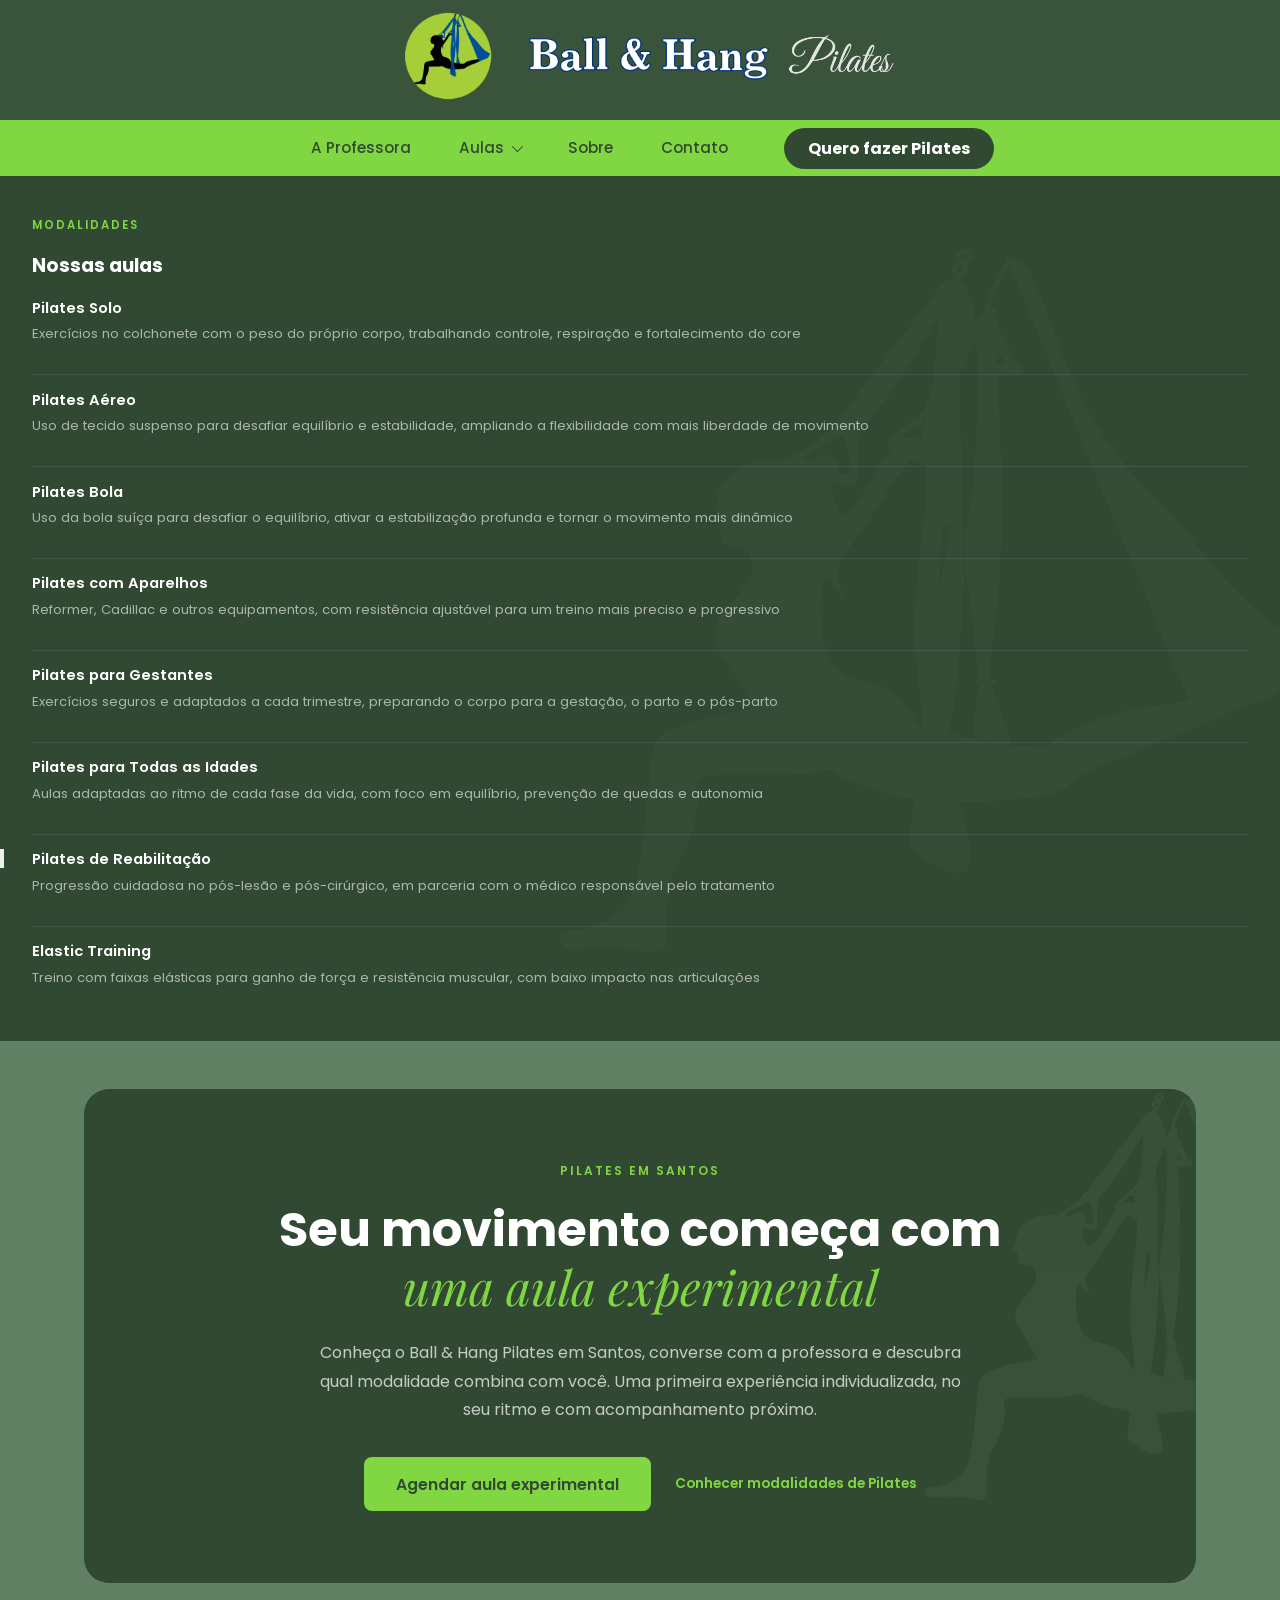
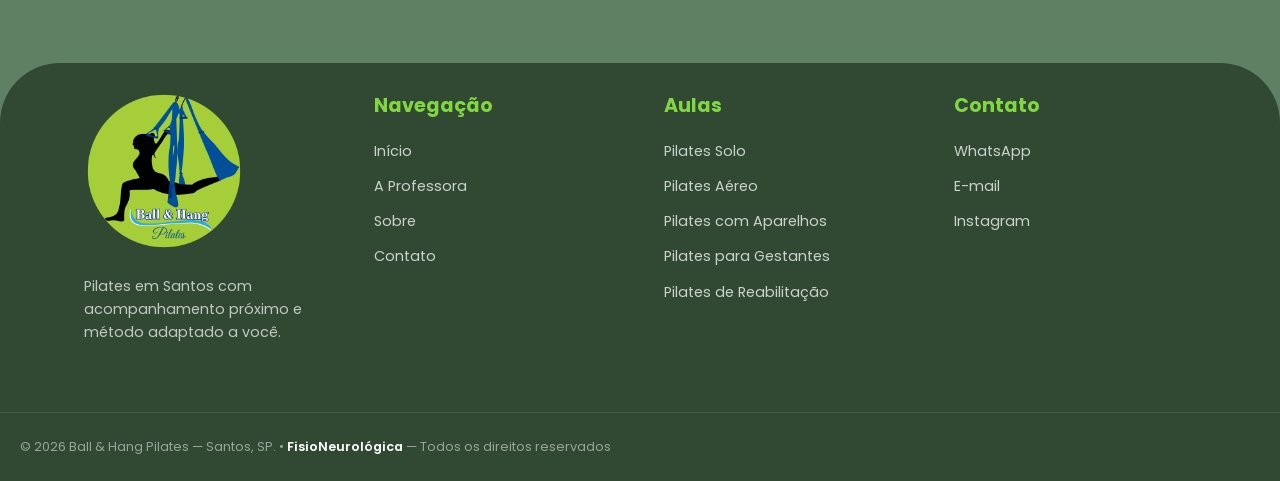
==== aulas/index.html @ 3ae9b819 "Add files via upload" ====
<!DOCTYPE html>
<html lang="pt-BR">

<head>
    <meta charset="UTF-8">
    <meta name="viewport" content="width=device-width, initial-scale=1.0">
    <title>Ball & Hang Pilates | Pilates em Santos</title>
    <meta name="description" content="Pilates em Santos na Ball & Hang Pilates. Aulas de Pilates solo, aparelhos, aéreo e outras modalidades, com acompanhamento próximo e turmas reduzidas.">
    <meta name="robots" content="index, follow">

    <link rel="canonical" href="https://ballandhangpilates.com.br/">


    <meta name="theme-color" content="#ebeaea">

    <link rel="apple-touch-icon" sizes="180x180" href="/assets/favicon_180x180.png">
    <link rel="icon" type="image/png" sizes="32x32" href="/assets/favicon_32x32.png">
    <link rel="icon" type="image/png" sizes="16x16" href="/assets/favicon_16x16.png">
    <link rel="manifest" href="/site.webmanifest">

    <meta property="og:type" content="website">
    <meta property="og:title" content="Ball & Hang Pilates — Movimento com segurança">
    <meta property="og:description" content="Aulas de pilates para se manter ativo com segurança, em qualquer fase da vida.">
    <meta property="og:url" content="https://ballandhangpilates.com.br">
    <meta property="og:image" content="https://ballandhangpilates.com.br/assets/ballandhang-thumb.png">
    <meta name="twitter:card" content="summary_large_image">

    <link rel="stylesheet" href="/style.css">

    <script type="application/ld+json">
    {
      "@context": "https://schema.org",
      "@type": "ExerciseGym",
      "name": "Ball & Hang Pilates",
      "description": "Estúdio de Pilates focado em movimento seguro, força, equilíbrio e mobilidade para todas as idades.",
      "url": "https://ballandhangpilates.com.br/",
      "priceRange": "$$$"
    }
    </script>

</head>

<body>

    <!-- Header -->
    <header class="header">
        <div class="nav-top">

            <a href="/" class="logo-center">
                <img src="/assets/logo-vector-01.png" alt="Ball & Hang Pilates" class="logo-img-scrolled" />
                <img src="/assets/logo-vector-02.png" alt="Ball & Hang Pilates" class="logo-img" />
            </a>
            <a href="/" class="logo-text-one">
                <img src="/assets/logo-text-1.png" alt="Ball & Hang Pilates" class="logo-text-img-1" />
            </a>
            <a href="/" class="logo-text-two">
                <img src="/assets/logo-text-2.png" alt="Ball & Hang Pilates" class="logo-text-img-2" />
            </a>
        </div>

        <nav class="nav-bottom" role="navigation" aria-label="Menu principal">
            <button class="mobile-menu-toggle" type="button" aria-expanded="false" aria-controls="mobile-menu">
                <span class="mobile-menu-icon" aria-hidden="true">
                    <span></span>
                    <span></span>
                    <span></span>
                </span>
                <span>Menu</span>
            </button>

            <ul class="menu" id="mobile-menu">
                <!-- <li class="nav-item"><a href="/">Início</a></li> -->

                <li class="nav-item"><a href="/dra-cristiane/">A Professora</a></li>

                <li class="nav-item has-dropdown">
                    <a class="dropdown-toggle" aria-expanded="false">
                        Aulas <span class="chevron"></span>
                    </a>

                    <div class="dropdown dropdown-menu">
                        <a href="/aulas/pilates-aereo/">Pilates Aéreo</a>
                        <a href="/aulas/pilates-bola/">Pilates Bola</a>
                        <a href="/aulas/pilates-aparelhos/">Pilates com Aparelhos</a>
                        <a href="/aulas/pilates-gestantes/">Pilates para Gestantes</a>
                        <a href="/aulas/pilates-idades/">Pilates para Todas as Idades</a>
                        <a href="/aulas/pilates-clinico/">Pilates Clínico</a>
                        <a href="/aulas/pilates-suspenso/">Pilates Suspenso</a>
                        <a href="/aulas/pilates-solo/">Pilates Solo</a>
                        <a href="/aulas/elastic-training/">Elastic Training</a>
                    </div>
                </li>


                <li class="nav-item"><a href="/sobre/">Sobre</a></li>

                <li class="nav-spacer"></li>



                <li class="nav-item"><a href="/contato/">Contato</a></li>



                <li>
                    <button class="btn-contato" onclick="window.open('https://wa.me/5513997879142?text=Ol%C3%A1%20Dra.%20Cristiane%2C%20vim%20do%20seu%20site%20e%20gostaria%20de%20marcar%20uma%20aula%20de%20Pilates.','_blank')">
                        Quero fazer Pilates
                    </button>
                </li>
            </ul>
        </nav>
    </header>
    <!-- Fim do header -->

    <main>

        <!-- ── Aulas ── -->
        <section class="especialidades-home" id="aulas">
            <div class="modalidades-card">
                <div class="modalidades-card-inner">
                    <span class="beneficios-card-eyebrow">Modalidades</span>
                    <h3>Nossas aulas</h3>

                    <a href="/aulas/pilates-solo/" class="aula-item">
                        <strong>Pilates Solo</strong>
                        <span>Exercícios no colchonete com o peso do próprio corpo, trabalhando controle, respiração e fortalecimento do core</span>
                    </a>

                    <a href="/aulas/pilates-aereo/" class="aula-item">
                        <strong>Pilates Aéreo</strong>
                        <span>Uso de tecido suspenso para desafiar equilíbrio e estabilidade, ampliando a flexibilidade com mais liberdade de movimento</span>
                    </a>

                    <a href="/aulas/pilates-bola/" class="aula-item">
                        <strong>Pilates Bola</strong>
                        <span>Uso da bola suíça para desafiar o equilíbrio, ativar a estabilização profunda e tornar o movimento mais dinâmico</span>
                    </a>

                    <a href="/aulas/pilates-aparelhos/" class="aula-item">
                        <strong>Pilates com Aparelhos</strong>
                        <span>Reformer, Cadillac e outros equipamentos, com resistência ajustável para um treino mais preciso e progressivo</span>
                    </a>

                    <a href="/aulas/pilates-gestantes/" class="aula-item">
                        <strong>Pilates para Gestantes</strong>
                        <span>Exercícios seguros e adaptados a cada trimestre, preparando o corpo para a gestação, o parto e o pós-parto</span>
                    </a>

                    <a href="/aulas/pilates-idades/" class="aula-item">
                        <strong>Pilates para Todas as Idades</strong>
                        <span>Aulas adaptadas ao ritmo de cada fase da vida, com foco em equilíbrio, prevenção de quedas e autonomia</span>
                    </a>

                    <a href="/aulas/pilates-clinico/" class="aula-item">
                        <strong>Pilates de Reabilitação</strong>
                        <span>Progressão cuidadosa no pós-lesão e pós-cirúrgico, em parceria com o médico responsável pelo tratamento</span>
                    </a>

                    <a href="/aulas/elastic-training/" class="aula-item">
                        <strong>Elastic Training</strong>
                        <span>Treino com faixas elásticas para ganho de força e resistência muscular, com baixo impacto nas articulações</span>
                    </a>

                </div>
            </div>
        </section>



        <!-- ── CTA final ── -->
        <section class="cta-final">
            <div class="cta-final-wrapper">
                <span class="cta-final-eyebrow">Pilates em Santos</span>

                <h2>
                    Seu movimento começa com
                    <em>uma aula experimental</em>
                </h2>

                <p>
                    Conheça o Ball &amp; Hang Pilates em Santos, converse com a professora
                    e descubra qual modalidade combina com você. Uma primeira experiência
                    individualizada, no seu ritmo e com acompanhamento próximo.
                </p>

                <div class="cta-final-btns">
                    <a href="https://wa.me/5513997879142?text=Ol%C3%A1%20Dra.%20Cristiane%2C%20vim%20do%20site%20e%20gostaria%20de%20agendar%20uma%20aula%20experimental%20de%20Pilates." class="hero-btn" rel="noopener noreferrer" target="_blank">
                        Agendar aula experimental
                    </a>

                    <a href="/aulas/" class="ver-todas-link">
                        Conhecer modalidades de Pilates
                    </a>
                </div>
            </div>
        </section>



    </main>

    <div class="floating-wrapper">

        <!-- Footer -->
        <footer class="footer">
            <div class="content-wrapper footer-wrapper">

                <div class="footer-col footer-brand">
                    <img src="/assets/logo-vector-01.png" alt="Ball & Hang Pilates" class="footer-logo" />
                    <p>Pilates em Santos com acompanhamento próximo e método adaptado a você.</p>
                </div>

                <div class="footer-col">
                    <h3>Navegação</h3>
                    <ul>
                        <li><a href="/">Início</a></li>
                        <li><a href="/professora/">A Professora</a></li>
                        <li><a href="/sobre/">Sobre</a></li>
                        <li><a href="/contato/">Contato</a></li>
                    </ul>
                </div>

                <div class="footer-col">
                    <h3>Aulas</h3>
                    <ul>
                        <li><a href="/aulas/pilates-solo/">Pilates Solo</a></li>
                        <li><a href="/aulas/pilates-aereo/">Pilates Aéreo</a></li>
                        <li><a href="/aulas/pilates-aparelhos/">Pilates com Aparelhos</a></li>
                        <li><a href="/aulas/pilates-gestantes/">Pilates para Gestantes</a></li>
                        <li><a href="/aulas/pilates-reabilitacao/">Pilates de Reabilitação</a></li>
                    </ul>
                </div>

                <div class="footer-col">
                    <h3>Contato</h3>
                    <ul>
                        <li><a href="https://wa.me/5513997879142">WhatsApp</a></li>
                        <li><a href="mailto:fisioestetica28@gmail.com">E-mail</a></li>
                        <li><a href="https://instagram.com/ballandhangpilates">Instagram</a></li>
                    </ul>
                </div>

            </div>

            <div class="footer-bottom">
                <p>&copy; 2026 Ball &amp; Hang Pilates — Santos, SP. • <a href="https://fisioneurologica.com.br" target="_blank" rel="noopener noreferrer"> FisioNeurológica</a> — Todos os direitos reservados</p>
            </div>
        </footer>

        <button id="floatingBtn" aria-label="Agendar no WhatsApp">
            <a href="https://wa.me/5500000000000" aria-label="Agende sua aula pelo WhatsApp" rel="noopener noreferrer">
                <img src="/assets/whatsapp-logo-2.svg" alt="" class="btn-float">
            </a>
        </button>

    </div>


    <script src="/script.js"></script>
</body>

</html>
---- style.css ----
@import url("https://fonts.googleapis.com/css2?family=Playfair+Display:ital,wght@0,400;0,700;1,400;1,700&family=Poppins:ital,wght@0,100;0,200;0,300;0,400;0,500;0,600;0,700;0,800;0,900;1,100;1,200;1,300;1,400;1,500;1,600;1,700;1,800;1,900&display=swap");

/* ══════════════════════════════
   VARIÁVEIS E RESET
══════════════════════════════ */

:root {
  --color-acropole: #608063;
  --color-black: #314933;
  --color-black-rgb: 49, 73, 51;
  --color-primary: #81d742;
  --color-green: #a0ce4e;
  --color-dark: #274214;
  --color-light: #fff;
  --color-light-rgb: 255, 255, 255;
  --color-details: #c4c7b2;
  --color-text: #565656;
  --color-light-green: #8fd5a6;
  --color-light-blue: #c3f8ff;

  --filter-bg2: brightness(0) saturate(100%) invert(96%) sepia(33%)
    saturate(389%) hue-rotate(296deg) brightness(104%) contrast(91%);
  --filter-destaques: brightness(0) saturate(100%) invert(24%) sepia(88%)
    saturate(1262%) hue-rotate(190deg) brightness(92%) contrast(87%);
  --filter-light-green: invert(84%) sepia(7%) saturate(1495%) hue-rotate(87deg)
    brightness(92%) contrast(92%);
  --filter-light-blue: invert(98%) sepia(78%) saturate(5435%) hue-rotate(171deg)
    brightness(104%) contrast(112%);
  --filter-white: invert(100%) sepia(100%) saturate(0%) hue-rotate(180deg)
    brightness(100%) contrast(100%);
}

* {
  margin: 0;
  padding: 0;
  box-sizing: border-box;
}

html {
  scroll-behavior: smooth;
}

section {
  scroll-margin-top: 80px;
}

body {
  font-family: "Poppins", sans-serif;
  line-height: 1.6;
  /* color: var(--color-text); */
  color: var(--color-light);
  overflow-x: hidden;
  background-color: var(--color-acropole);
}

img,
svg,
video {
  max-width: 100%;
  height: auto;
}

header {
  position: sticky;
  top: 0;
  z-index: 1000;



  transition: box-shadow 0.3s ease;
}

/* ══════════════════════════════
            HEADER
══════════════════════════════ */

/* =========================================================
   MOBILE NAVBAR
   ========================================================= */

/* Botão Menu escondido no desktop */
.mobile-menu-toggle {
  display: none;
}

/* -linha do logo- */
.nav-top {
  display: flex;
  justify-content: center;
  align-items: center;
  height: 120px;
  position: relative;
  z-index: 2;
  /* background: var(--color-black); */
  background: rgba(var(--color-black-rgb), 0.8);
  /* padding: 1.25rem 0; */
  transition: height 0.3s ease;
}

.logo-center {
  display: block;
}

.logo-img {
  /* z-index: 1100; */
  padding: 0 30px;
  height: 90px;
  width: auto;
  transition: height 0.3s ease;
}

.logo-text-img-1 {
  /* z-index: 1100; */
  height: 60px;
  width: auto;
  transition: height 0.3s ease;
}

.logo-text-img-2 {
  /* z-index: 1100; */
  padding: 0 10px;
  filter: var(--filter-white);
  height: 50px;
  width: auto;
  transition: height 0.3s ease;
}

.logo-img-scrolled {
  display: none;
  height: 90px;
  width: auto;
  transition: height 0.3s ease;
}

/* -linha do menu- */
.nav-bottom {
  background: var(--color-primary);
  position: relative;
  /* color: #000; */
  transition:
    background 0.3s ease,
    backdrop-filter 0.3s ease;
}

.chevron {
  display: inline-block;
  width: 8px;
  height: 8px;
  border-right: 1.5px solid currentColor;
  border-bottom: 1.5px solid currentColor;
  transform: rotate(45deg) translateY(-2px);
  transition: transform 0.3s ease;
  margin-left: 8px;
}

.has-dropdown.active .chevron {
  transform: rotate(-135deg) translateY(-2px);
}

/* -dropdown- */
.has-dropdown {
  position: relative;
}

.dropdown {
  position: absolute;
  top: 100%;
  left: 50%;
  transform: translateX(-50%) translateY(12px);
  background: var(--color-primary);
  border-radius: 0 0 8px 8px;
  min-width: 200px;
  box-shadow: 0 4px 8px rgba(0, 0, 0, 0.1);
  padding: 8px 0;
  opacity: 0;
  pointer-events: none;
  transition:
    opacity 0.3s ease,
    transform 0.3s ease;
  z-index: 200;
}

.has-dropdown.active .dropdown {
  opacity: 1;
  pointer-events: auto;
  transform: translateX(-50%) translateY(0);
}

.dropdown a {
  display: block;
  padding: 10px;
  color: var(--color-black);
  text-decoration: none;
  font-size: 0.9rem;
  transition: background 0.3s ease;
}

.dropdown a:hover {
  background: rgba(255, 255, 255, 0.15);
}

/* -nav-spacer animado- */
.nav-spacer {
  width: 0px;
  flex-shrink: 0;
  transition: width 0.3s ease;
}

.header.scrolled .nav-spacer {
  width: 140px;
}

/* -menu- */
.nav-bottom .menu {
  display: flex;
  justify-content: center;
  align-items: center;
  list-style: none;
  margin: 0;
  padding: 0;
}

.nav-bottom .menu > li > a,
.nav-bottom .dropdown-toggle {
  display: flex;
  align-items: center;
  padding: 1rem 1.5rem;
  color: var(--color-black);
  text-decoration: none;
  font-size: 0.95rem;
  font-weight: 500;
  background: none;
  border: none;
  cursor: pointer;
}

.header.scrolled .nav-bottom .menu > li > a,
.header.scrolled .nav-bottom .dropdown-toggle {
  /* display: flex;
  align-items: center;
  padding: 1rem 1.5rem; */
  color: var(--color-light);
  text-decoration: none;
  font-size: 0.95rem;
  font-weight: 500;
  background: none;
  border: none;
  cursor: pointer;
}

.nav-bottom .menu > li > a:hover,
.nav-bottom .dropdown-toggle:hover {
  font-weight: 700;
  /* text-decoration: underline; */
  /* opacity: 0.5; */
}

.nav-bottom .menu > li > a,
.nav-bottom .dropdown-toggle {
  position: relative; /* ancora o ::after */
}

.nav-bottom .menu > li > a::after,
.nav-bottom .dropdown-toggle::after {
  content: "";
  position: absolute;
  left: 1.5rem;
  right: 1.5rem;
  bottom: 6px;
  height: 2px;
  background: var(--color-light);
  transform: scaleX(0);
  transform-origin: left;
  transition: transform 0.3s ease;
}



.nav-bottom .menu > li > a:hover::after,
.nav-bottom .dropdown-toggle:hover::after {
  transform: scaleX(1);
}

/* -efeito de fusão no scroll- */
.header.scrolled {
  box-shadow: 0 4px 16px rgba(0, 0, 0, 0.08);
}

.header.scrolled .logo-img,
.header.scrolled .logo-text-img-1,
.header.scrolled .logo-text-img-2 {
  display: none;
  height: 90px;
  padding: 10px 0;
}

.header.scrolled .logo-img-scrolled {
  display: block;
  height: 110px;

  margin-top: 10px;
  
  
  box-shadow: 0 4px 16px rgba(0, 0, 0, 0.1);
  border-radius: 600px;
}

/* -o logo fica absoluto quando encolhido- */
.header.scrolled .nav-top {
  position: absolute;
  top: 0;
  left: 50%;
  transform: translateX(-50%);
  background: none;
  height: auto;
  pointer-events: auto;
}

.header.scrolled .nav-bottom {
  padding-top: 0;
  /* background: rgb(var(--color-black-rgb) / 0.3); */
  background: rgba(var(--color-black-rgb), 0.8);
  /* background: rgba(49, 73, 51, 0.3); */
  /* background: red !important; */
  backdrop-filter: blur(8px);
  -webkit-backdrop-filter: blur(8px); /*suporte safari*/
}

/* Botão de contato na nav */
.btn-contato {
  background-color: var(--color-black);
  color: #fff;
  padding: 0.5rem 1.5rem;
  border: none;
  border-radius: 24px;
  transition: all 0.3s ease;
  cursor: pointer;
  display: inline-flex;
  align-items: center;
  justify-content: center;
  min-width: 20px;
  font-family: "Poppins", sans-serif;
  font-size: 1rem;
  font-weight: bold;
  margin-left: 2rem;
}

.btn-contato:hover {
  transform: translateY(-2px);
  box-shadow: 0 5px 15px rgba(45, 90, 61, 0.3);
  opacity: 0.7;
}

.header.scrolled .btn-contato {
  background-color: var(--color-primary);
  color: var(--color-black);
}

.header.scrolled .btn-contato:hover {
  opacity: 1;
  box-shadow: 0 5px 15px rgba(206, 255, 223, 0.3);
}

/*-- PAGE --*/
.hero {
  position: relative;
}

.hero-bg {
  position: relative;
  background: rgba(var(--color-black-rgb), 0.6);
  border-radius: 0 0 25px 25px;
  overflow: hidden;
  padding-bottom: 2rem;
  max-width: 1600px; /* trava a largura em telas muito grandes */
  margin: 0 auto;

  /* max-width: 1200px; */
}

.hero::before {
  content: "";
  position: absolute;
  top: 55%;
  left: 0;
  transform: translate(-35%, -50%);
  width: 80%;
  height: 80%;
  background: url("/assets/logo-mulher-01.png") no-repeat center;
  background-size: contain;
  opacity: 0.05;
  filter: brightness(0) invert(1);
  z-index: 0;
  pointer-events: none;
}

.hero-content-wrapper {
  background: none;
  border: none;
}

.hero-img-wrap {
  flex: 1;
  align-self: stretch;
  border-radius: 16px;
  overflow: hidden;
}

.hero-img-wrap img {
  width: 100%;
  height: 100%;
  object-fit: cover;
  display: block;
}

.hero-text h1 {
  text-align: left;
  text-transform: none;
  font-size: clamp(2.2rem, 4.5vw, 3.2rem);
}

.hero-text p {
  text-align: left;
}

.hero-eyebrow {
  display: block;
  font-size: 0.8rem;
  font-weight: 600;
  letter-spacing: 2px;
  text-transform: uppercase;
  text-align: center;
  padding-top: 1rem;
}

.hero-btn {
  display: inline-flex;
  align-items: center;
  justify-content: center;
  align-self: center;

  background: var(--color-primary);
  color: var(--color-black);
  text-decoration: none;
  font-weight: 600;
  font-size: 0.98rem;

  padding: 0.9rem 2rem;
  border-radius: 8px;

  margin-top: 0.5rem;
  transition:
    opacity 0.2s ease,
    transform 0.2s ease;
}

.hero-btn:hover {
  opacity: 0.85;
  transform: translateY(-2px);
  box-shadow: 0 5px 15px rgba(45, 90, 61, 0.3);
  /* text-decoration: underline; */
  /* opacity: 0.75; */
}

.como-funciona {
  padding: 4rem 0;
}

.como-funciona h2 {
  text-align: left;
}

.como-funciona .content p {
  text-align: left;
}
/* ══════════════════════════════
   CONTENT WRAPPER
   Controla largura máxima e centralização
══════════════════════════════ */

.content-wrapper {
  display: flex;
  flex-direction: row;
  align-items: center;
  /* gap: 2.5rem; */
  width: 90vw;
  max-width: 1600px; /* trava a largura em telas muito grandes */
  margin: 0 auto;
  padding: 20px 20px;
  /* border: red 1px solid; */
  /* background: rgba(var(--color-black-rgb), 0.6); --color-black-rgb */
}

/* ══════════════════════════════
   CONTENT
   Cuida do alinhamento e ritmo do texto
══════════════════════════════ */
.content {
  flex: 1.2;
  display: flex;
  flex-direction: column;
  gap: 1.5rem; /* espaço consistente entre parágrafos, títulos, listas */
}

.como-funciona {
  border: var(--color-primary) solid 1px;
  border-radius: 25px;
  max-width: 800px;
  margin: 30px auto;
  padding: 2rem 2rem;
}

.content h1,
.content h2,
.content h3 {
  /* font-family: "Playfair Display", serif; */
  /* color: var(--color-green); */
  color: var(--color-primary);
  line-height: 1.25;
  font-weight: 700;
  text-transform: uppercase;
  text-align: center;
}

.content h1 {
  font-size: clamp(2rem, 4vw, 3rem);
}
.content h2 {
  font-size: clamp(1.5rem, 3vw, 2.2rem);
}
.content h3 {
  font-size: clamp(1.2rem, 2.2vw, 1.6rem);
}

.content p {
  font-size: 1rem;
  line-height: 1.85;
  color: var(--color-light);
  font-weight: 500;
  max-width: 68ch; /* trava a linha em algo legível, evita texto "esticado" */
  text-align: justify; /* justifica o texto para um visual mais limpo */
}

.content ul,
.content ol {
  padding-left: 3.5rem;
  display: flex;
  flex-direction: column;
  gap: 0.6rem;
}

.content li {
  font-size: 1rem;
  line-height: 1.7;
  color: var(--color-light);
  font-weight: 300;
}

.content strong {
  color: var(--color-dark);
  font-weight: 600;
}

/* ══════════════════════════════
   CARDS DE DIFERENCIAIS
══════════════════════════════ */

.diferenciais {
  gap: 2.5rem;
  width: 90vw;
  max-width: 1600px; /* trava a largura em telas muito grandes */
  margin: 0 auto;
  padding: 50px 20px; /* respiro extra em telas pequenas, quando 80vw fica justo */
  /* border: red 1px solid; */
}

.diferenciais-intro {
  text-align: center;
}

.diferenciais-intro em {
  /* color: rgba(var(--color-black-rgb)); */
  color: var(--color-black);
}

.diferenciais-grid {
  padding: 30px 0;
  display: grid;
  grid-template-columns: repeat(3, 1fr);
  grid-template-rows: repeat(2, 1fr);
  gap: 1.5rem;
}

.diferencial-card {
  overflow: hidden;
  position: relative;
  background: var(--color-black);
  border-radius: 20px;
  padding: 2rem 1.75rem;
  display: flex;
  flex-direction: column;
  gap: 0.75rem;
  min-height: 220px;
  justify-content: flex-end; /* empurra o texto pra base, deixando espaço pro ícone em cima */
  transition:
    transform 0.3s ease,
    box-shadow 0.3s ease;
  isolation: isolate;
}

.diferencial-card:hover {
  /* transform: translateY(-10px); */
  box-shadow: 0 15px 30px rgba(0, 0, 0, 0.4);
}

/* O ícone gigante, posicionado na lateral, atrás do texto */
.diferencial-icon-wrap {
  position: absolute;
  top: 50%;
  right: -20px;
  transform: translateY(-50%);
  width: 160px;
  height: 160px;
  opacity: 0.12; /* baixa opacidade pra não competir com o texto */
  z-index: 0;
  pointer-events: none;

  border-radius: 20px;
}

.diferencial-icon-wrap .diferencial-icon {
  width: 100%;
  height: 100%;
  color: var(--color-primary);
}

.diferencial-card h3,
.diferencial-card p {
  position: relative;
  z-index: 1; /* garante que o texto fique acima do ícone */
}

.diferencial-card h3 {
  font-size: 1.1rem;
  font-weight: 700;
  color: var(--color-primary);
}

.diferencial-card p {
  font-size: 0.9rem;
  line-height: 1.6;
  color: rgba(255, 255, 255, 0.75);
}

.beneficios {
  padding: 5rem 20px;
}

.beneficios-header {
  max-width: 640px;
  margin: 0 auto 5.5rem;
  text-align: center;
  display: flex;
  flex-direction: column;
  align-items: center;
  gap: 1.25rem;
}

.beneficios-header h2 {
  font-size: clamp(1.8rem, 3.5vw, 2.6rem);
  font-weight: 700;
  color: var(--color-primary);
  line-height: 1.2;
  text-transform: none;
}

.beneficios-header h2 em {
  font-style: italic;
  color: var(--color-light);
}

.beneficios-header a {
  font-style: italic;
  font-weight: 700;
  color: #fff;
  background: #314933;
  padding: 8px 16px;
  border-radius: 8px;
  text-decoration: none;
  transition: all 0.3s ease;
}

.beneficios-header a:hover {
  transform: translateY(-2px);
  /* background: #81d742; */
  color: #81d742;
  box-shadow: 0 8px 8px rgba(0, 0, 0, 0.3);
}

.beneficios-header p {
  font-size: 1rem;
  line-height: 1.85;
  color: rgba(255, 255, 255, 0.75);
  max-width: 560px;
  text-align: center;
}

.beneficios-cards {
  display: grid;
  grid-template-columns: 1fr 1fr;
  border-radius: 25px;
  /* gap: 1.75rem; */
  max-width: 1100px;
  margin: 0 auto;
}

.beneficios-card {
  background: var(--color-black);
  border-radius: 0 25px 25px 0;
  padding: 2.5rem 2rem;
  display: flex;
  flex-direction: column;
  gap: 1rem;
}

.beneficios-img-wrapper {
  border-radius: 25px 0 0 25px;
  overflow: hidden; /* essencial: corta a imagem nos cantos arredondados */
}

.beneficios-img {
  width: 100%;
  height: 100%;
  object-fit: cover;
  display: block;
}

.beneficios-card-eyebrow {
  font-size: 0.72rem;
  font-weight: 600;
  letter-spacing: 2px;
  text-transform: uppercase;
  color: var(--color-primary);
}

.beneficios-card h3 {
  font-size: 1.3rem;
  font-weight: 700;
  color: var(--color-light);
  margin-bottom: 0.5rem;
}

/* Lista de benefícios, dentro do card */
.beneficio-item {
  display: flex;
  align-items: flex-start;
  gap: 1rem;
  padding: 0.85rem 0;
  border-top: 1px solid rgba(255, 255, 255, 0.08);
}

.beneficio-item:first-of-type {
  border-top: none;
  padding-top: 0;
}

.beneficio-num {
  flex-shrink: 0;
  width: 30px;
  height: 30px;
  background: var(--color-primary);
  color: var(--color-black);
  border-radius: 50%;
  display: flex;
  align-items: center;
  justify-content: center;
  font-size: 0.85rem;
  font-weight: 700;
}

.beneficio-info {
  display: flex;
  flex-direction: column;
  gap: 0.2rem;
}

.beneficio-info strong {
  font-size: 0.92rem;
  font-weight: 600;
  color: var(--color-light);
}

.beneficio-info span {
  font-size: 0.82rem;
  line-height: 1.5;
  color: rgba(255, 255, 255, 0.6);
}

/* Modalidades */
.modalidades-card {
  position: relative;
  overflow: hidden;
  background: var(--color-black);
  padding: 2.5rem 2rem;
  display: flex;
  flex-direction: column;
  align-items: center;
  gap: 1rem;
}

.modalidades-card-inner {
  width: 100%;
  max-width: 1220px;
  display: flex;
  flex-direction: column;
  gap: 1rem;
}

.modalidades-card::before {
  content: "";
  position: absolute;
  top: 57%;
  right: -60px;
  transform: translateY(-50%);
  width: 900px;
  height: 900px;
  background: url("/assets/logo-mulher-01.png") no-repeat center;
  background-size: contain;
  opacity: 0.02;
  filter: brightness(0) invert(1);
  z-index: 0;
}

.modalidades-card > * {
  position: relative;
  z-index: 1;
}

/* Lista de aulas, dentro do outro card */
.aula-item {
  display: flex;
  flex-direction: column;
  gap: 0.2rem;
  padding: 0.85rem 0;
  border-top: 1px solid rgba(255, 255, 255, 0.08);
  text-decoration: none;
  transition: opacity 0.2s ease;
}

.aula-item:first-of-type {
  border-top: none;
  padding-top: 0;
}

.aula-item:hover {
  opacity: 0.7;
}

.aula-item strong {
  font-size: 0.92rem;
  font-weight: 600;
  color: var(--color-light);
}

.aula-item span {
  font-size: 0.82rem;
  color: rgba(255, 255, 255, 0.6);
}

.ver-todas-link {
  margin-top: 0.5rem;
  font-size: 0.85rem;
  font-weight: 600;
  color: var(--color-primary);
  text-decoration: none;
}

.ver-todas-link:hover {
  color: var(--color-black);
  border-radius: 4px;
  padding: 0 5px;
  background: #81d742;
  opacity: 0.75;
}

/* =========================================================
   ABORDAGEM HOME
   ========================================================= */

.abordagem-home {
  width: 90vw;
  max-width: 1220px;
  margin: 5rem auto;
  padding: 0 20px;
}

.abordagem-home-wrapper {
  width: 100%;
  display: flex;
  flex-direction: column;
  align-items: center;
  text-align: center;
}

/* Eyebrow */
.abordagem-home .section-eyebrow {
  display: block;
  margin-bottom: 1rem;
  font-size: 0.75rem;
  font-weight: 600;
  letter-spacing: 2px;
  line-height: 1.4;
  text-transform: uppercase;
  color: var(--color-primary);
}

/* Título */
.abordagem-home h2 {
  max-width: 850px;
  margin: 0;
  font-size: clamp(2rem, 4vw, 3.2rem);
  line-height: 1.18;
  font-weight: 700;
  color: var(--color-light);
}

.abordagem-home h2 em {
  font-family: "Playfair Display", serif;
  font-weight: 400;
  color: var(--color-primary);
}

/* Texto em duas colunas */
.abordagem-home-cols {
  width: 100%;
  max-width: 1050px;
  margin: 3rem auto 0;
  display: grid;
  grid-template-columns: repeat(2, minmax(0, 1fr));
  gap: 4rem;
  text-align: left;
}

.abordagem-home-col {
  position: relative;
  padding-left: 1.5rem;
}

.abordagem-home-col::before {
  content: "";
  position: absolute;
  top: 0.35rem;
  left: 0;
  width: 3px;
  height: calc(100% - 0.7rem);
  border-radius: 3px;
  background: var(--color-primary);
}

.abordagem-home-col p {
  margin: 0;
  font-size: 1rem;
  line-height: 1.85;
  font-weight: 400;
  color: rgba(255, 255, 255, 0.72);
}

/* Botão */
.abordagem-home .hero-btn {
  margin-top: 2.5rem;
}

/* ══════════════════════════════
   CTA FINAL
══════════════════════════════ */

.cta-final {
  width: 90vw;
  max-width: 1220px;
  margin: 3rem auto 5rem;
  padding: 0 20px;
}

.cta-final-wrapper {
  position: relative;
  overflow: hidden;

  width: 100%;
  padding: 4.5rem 2.5rem;

  display: flex;
  flex-direction: column;
  align-items: center;
  gap: 1.25rem;

  text-align: center;

  background: var(--color-black);
  border-radius: 25px;

  isolation: isolate;
}

/* Elemento decorativo seguindo a linguagem visual do restante do site */
.cta-final-wrapper::before {
  content: "";
  position: absolute;
  width: 520px;
  height: 520px;

  right: -180px;
  top: 50%;
  transform: translateY(-50%);

  background: url("/assets/logo-mulher-01.png") no-repeat center;
  background-size: contain;

  opacity: 0.035;
  filter: brightness(0) invert(1);

  pointer-events: none;
  z-index: -1;
}

.cta-final-eyebrow {
  font-size: 0.75rem;
  font-weight: 600;
  letter-spacing: 2px;
  text-transform: uppercase;
  color: var(--color-primary);
}

.cta-final h2 {
  max-width: 760px;

  font-size: clamp(1.9rem, 4vw, 3rem);
  line-height: 1.2;
  font-weight: 700;

  color: var(--color-light);
}

.cta-final h2 em {
  display: inline;
  font-family: "Playfair Display", serif;
  font-weight: 400;
  color: var(--color-primary);
}

.cta-final p {
  max-width: 650px;

  font-size: 1rem;
  line-height: 1.8;
  font-weight: 400;

  color: rgba(255, 255, 255, 0.72);
}

.cta-final-btns {
  display: flex;
  align-items: center;
  justify-content: center;
  gap: 1.5rem;

  margin-top: 0.75rem;
}

.cta-final-btns .hero-btn {
  margin-top: 0;
}

.cta-final-btns .ver-todas-link {
  margin-top: 0;
}

/* ══════════════════════════════
   FOOTER
══════════════════════════════ */

.footer {
  background: var(--color-black);
  color: var(--color-light);
  padding-top: 0.5rem;
  border-radius: 60px 60px 0 0;
}

.footer-wrapper {
  display: flex;
  flex-wrap: wrap;
  align-items: flex-start;
  gap: 3rem;
  border: none; /* sobrescreve o border: red que está no .content-wrapper base */
  background: none; /* sobrescreve o rgba do .content-wrapper base */
}

.footer-col {
  flex: 1;
  min-width: 180px;
}

.footer-wrapper .footer-logo {
  height: 160px;
  width: auto;
  max-width: none;
  object-fit: contain;
  box-shadow: none;
  margin-bottom: 1rem;
}

.footer-brand p {
  color: rgba(255, 255, 255, 0.7);
  font-size: 0.9rem;
  max-width: 360px;
}

.footer-col h3 {
  /* font-family: "Playfair Display", serif; */
  font-size: 1.2rem;
  color: var(--color-primary);
  margin-bottom: 1rem;
}

.footer-col ul {
  list-style: none;
  display: flex;
  flex-direction: column;
  gap: 0.6rem;
}

.footer-col a {
  color: rgba(255, 255, 255, 0.75);
  text-decoration: none;
  font-size: 0.9rem;
  transition: color 0.2s ease;
}

.footer-col a:hover {
  color: var(--color-primary);
}

.footer-bottom {
  text-align: start;
  padding: 1.5rem 20px;
  margin-top: 3rem;
  border-top: 1px solid rgba(255, 255, 255, 0.1);
  font-size: 0.8rem;
  color: rgba(255, 255, 255, 0.5);
}

.footer-bottom a {
  color: #fff;
  font-weight: 600;
  text-decoration: none;
}

.mobile-menu-toggle {
  display: none;
}

/* ══════════════════════════════
   RESPONSIVIDADE
══════════════════════════════ */

/* Responsivo */
@media (max-width: 900px) {
  .diferenciais-grid {
    grid-template-columns: repeat(2, 1fr);
    grid-template-rows: auto;
  }

  .como-funciona {
    margin: 10px 10px;
  }

  .hero-bg {
    padding-bottom: 10px;
  }

  .hero-content-wrapper {
    gap: 3.5rem;
  }

  .abordagem-home {
    margin: 4rem auto;
  }

  .abordagem-home-cols {
    gap: 2.5rem;
  }
}

/* Responsivo */
@media (max-width: 860px) {
  .beneficios-cards {
    grid-template-columns: 1fr;
  }

  .beneficios-card {
    border-radius: 0 0 25px 25px;
  }

  .beneficios-img-wrapper {
    border-radius: 25px 25px 0 0;
  }
}

/* Responsivo */

/* =========================================================
   TABLET / MOBILE
   ========================================================= */
   
@media (max-width: 768px) {

  body {
    /* padding-top: var (--header-height, 142px); */
    padding-top: 142px;
  }

  /*========================
          HEADER
  ===========================*/
  header,
  .header,
  .header.scrolled {
    position: fixed;
    /* top: var(--header-height, 142px); */
    top:0;
    left: 0;
    right: 0;
    z-index: 999;

    /* position: sticky;
    top: 0;
    left: 0 ;
    
    width: 100%;
    z-index: 1000; */
  }

  /* header.header {
    position: sticky;
    top: 0;
    z-index: 1000;
  } */

  /* -----------------------------------------------------
       ÁREA DO LOGO
       ----------------------------------------------------- */

  .nav-top,
  .header.scrolled .nav-top {
    position: relative;
    inset: auto;
    transform: none;

    width: 100%;
    height: 90px;

    display: flex;
    align-items: center;
    justify-content: center;

    backdrop-filter: blur(8px);
    background: rgba(var(--color-black-rgb), 0.8);

    z-index: 1;

    overflow: hidden;
  }

  /*
     * A composição original possui três imagens.
     * Impedimos que o flex tente "esmagar" as imagens.
     */

  /* .nav-top img {
        max-width: none;
        height: auto;
        flex-shrink: 0;
    } */

  .header.scrolled .logo-img-scrolled {
    margin-top: 0;
    padding: 15px 0;
    box-shadow: none;
  }
  

  .logo-center {
    display: flex;
    align-items: center;
    justify-content: center;
    flex-shrink: 0;
    width: auto;
    max-width: 100%;
  }

  /* logo normal*/
  .logo-img {
    display: block;
    width: auto;
    height: 68px;
    padding: 0 10px;
  }

  .logo-img-scrolled {
    width: auto;
    height: 68px;
    padding: 0;
  }
  /*
     * As duas partes de texto da logo ficam escondidas
     * no mobile para evitar compressão horizontal.
     *
     * O símbolo continua funcionando como identificação
     * visual da marca.
     */

  /* .logo-text-one,
    .logo-text-two {
        display: none;
    } */

  .nav-bottom {
    position: relative;

    top: auto;
    left: auto;
    right: auto;

    width: 100%;
    height: auto;

    padding: 0;

    background: var(--color-primary);

    backdrop-filter: none;
    -webkit-backdrop-filter: none;

    transition: background 0.3s ease;

    z-index: 20;
  }

  /* Quando a página foi rolada */
  .header.scrolled .nav-bottom {
    background: var(--color-black);
  }

  .header.scrolled .nav-bottom .menu{
    position: fixed;
    top: 100%;
    z-index: 30;
  }

  /* -----------------------------------------------------
       BOTÃO MENU
       ----------------------------------------------------- */

  .mobile-menu-toggle {
    position: relative;
    width: 100%;
    height: 52px;

    padding: 0;
    border: 0;
    outline: none;

    gap: 9px;

    display: flex;
    align-items: center;
    justify-content: center;

    background: transparent;

    color: var(--color-black);

    font-family: "Poppins", sans-serif;
    font-size: 0.82rem;
    font-weight: 600;
    letter-spacing: 1px;

    cursor: pointer;

    transition: color 0.3s ease;
  }

  /* Texto fica claro quando a navbar fica preta */
  .header.scrolled .mobile-menu-toggle {
    color: var(--color-light);
  }

  /* Ícone hamburger */

  .mobile-menu-icon {
    position: relative;

    width: 20px;
    height: 16px;

    display: flex;
    flex-direction: column;
    justify-content: space-between;

    flex-shrink: 0;
  }

  .mobile-menu-icon span {
    display: block;
    width: 100%;
    height: 2px;

    border-radius: 2px;

    background: currentColor;

    transition:
      transform 0.25s ease,
      opacity 0.25s ease;
  }

  /* Hamburger vira X quando aberto */

  .mobile-menu-toggle[aria-expanded="true"]
    .mobile-menu-icon
    span:nth-child(1) {
    transform: translateY(7px) rotate(45deg);
  }

  .mobile-menu-toggle[aria-expanded="true"]
    .mobile-menu-icon
    span:nth-child(2) {
    opacity: 0;
  }

  .mobile-menu-toggle[aria-expanded="true"]
    .mobile-menu-icon
    span:nth-child(3) {
    transform: translateY(-7px) rotate(-45deg);
  }

  /* -----------------------------------------------------
       MENU PRINCIPAL
       ----------------------------------------------------- */
  /* .nav-bottom{
    position: fixed;
    top: var(--header-height, 142px);
    left: 0;
    right: 0;
    z-index: 999;
  } */

  .nav-bottom .menu {
    /* position: fixed;
    top: var(--header-height, 142px);
    left: 0;
    right: 0;
    z-index: 999; */

    width: 100%;

    display: flex;
    flex-direction: column;
    align-items: stretch;

    max-height: 0;

    margin: 0;
    padding: 0;

    overflow: hidden;

    opacity: 0;
    visibility: hidden;

    background: var(--color-primary);

    transition:
      max-height 0.4s ease,
      opacity 0.25s ease,
      visibility 0.4s ease,
      background 0.3s ease;
  }

  /* Menu aberto após scroll */
  .header.scrolled .nav-bottom .menu {
    background: var(--color-black);
  }

  /* Menu aberto */
  .nav-bottom .menu.mobile-menu-open {
    max-height: calc(100vh - var(--header-height, 142px));
    overflow-y: auto;
    overscroll-behavior: contain;

    opacity: 1;
    visibility: visible;

    
  }

  /* .dropdown .dropdown-menu{
      color:#274214;
    } */

  /* -----------------------------------------------------
       ITENS
       ----------------------------------------------------- */

  .nav-bottom .menu > li {
    width: 100%;
    margin: 0;
    padding: 0;

    border-bottom: 1px solid rgba(255, 255, 255, 0.12);
  }

  .nav-bottom .menu > li > a {
    width: 100%;
    min-height: 54px;

    display: flex;
    align-items: center;

    padding: 0 24px;

    color: var(--color-black);

    font-family: "Poppins", sans-serif;
    font-size: 0.9rem;
    font-weight: 500;

    text-decoration: none;

    background: transparent;

    transition:
      background 0.25s ease,
      color 0.25s ease;
  }

  /* .nav-bottom .menu > .nav-spacer {
        display: none;
    } */

  /* Links principais */

  .header.scrolled .nav-bottom .menu > li > a {
    color: var(--color-light);
  }

  .nav-bottom .menu > .nav-item > a:hover,
  .nav-bottom .menu > .nav-item > a:focus {
    background: rgba(255, 255, 255, 0.08);
  }

  /*
     * Remove a linha animada do desktop.
     */

  .nav-bottom .menu > li > a::after,
  .nav-bottom .dropdown-toggle::after {
    display: none;
  }

  /* -----------------------------------------------------
       AULAS
       ----------------------------------------------------- */

  .nav-bottom .has-dropdown {
    width: 100%;

    display: flex;
    flex-direction: column;

    position: relative;
  }

  /* Botão Aulas */

  .nav-bottom .dropdown-toggle {
    width: 100%;
    min-height: 54px;

    display: flex;
    align-items: center;
    justify-content: space-between;

    padding: 0 24px;

    color: var(--color-black) !important;

    font-family: "Poppins", sans-serif;
    font-size: 0.9rem;
    font-weight: 500;

    text-align: left;

    background: transparent;

    border: 0;
    outline: none;

    cursor: pointer;

    text-decoration: none;

    transition:
      background 0.25s ease,
      color 0.25s ease;
  }

  .header.scrolled .nav-bottom .dropdown-toggle {
    color: var(--color-light) !important;
  }

  /* .nav-bottom .dropdown-toggle:hover,
  .nav-bottom .dropdown-toggle:focus {
    background: rgba(255, 255, 255, 0.08);
  } */

  /* Chevron */

  .nav-bottom .dropdown-toggle .chevron {
    display: inline-block;

    width: 8px;
    height: 8px;

    margin-left: auto;

    border-right: 2px solid currentColor;
    border-bottom: 2px solid currentColor;

    transform: rotate(45deg) translateY(-2px);

    transition: transform 0.25s ease;
  }

  .nav-bottom .has-dropdown.active .dropdown-toggle .chevron {
    transform: rotate(225deg) translate(-1px, -1px);
  }

  /* -----------------------------------------------------
       SUBMENU DE AULAS
       ----------------------------------------------------- */

  .nav-bottom .dropdown {
    position: static;

    width: 100%;

    display: flex;
    flex-direction: column;

    max-height: 0;
    padding: 0;

    overflow: hidden;

    opacity: 0;
    visibility: hidden;
    pointer-events: none;

    transform: none;
    border-radius: 0;
    background: rgba(0, 0, 0, 0.08);
    box-shadow: none;

    transition:
      max-height 0.35s ease,
      opacity 0.25s ease,
      visibility 0.35s ease;
  }

  /* Aulas aberta */

  .nav-bottom .has-dropdown.active .dropdown {
    max-height: 600px;

    padding: 4px 0 8px;

    opacity: 1;
    visibility: visible;
    pointer-events: auto;

    transform: none;
  }

  /* Links das modalidades */

  .nav-bottom .dropdown a {
    width: 100%;
    min-height: 44px;

    display: flex;
    align-items: center;

    padding: 0 24px 0 44px;

    color: rgba(255, 255, 255, 0.82);

    font-family: "Poppins", sans-serif;
    font-size: 0.82rem;
    font-weight: 500;

    text-decoration: none;

    transition:
      background 0.2s ease,
      color 0.2s ease;
  }

  .nav-bottom .dropdown a:hover,
  .nav-bottom .dropdown a:focus {
    font-weight: 800;
    color: var(--color-light);
    background: rgba(255, 255, 255, 0.08);
  }

  /* -----------------------------------------------------
       BOTÃO WHATSAPP
       ----------------------------------------------------- */

  .nav-bottom .btn-contato {
    width: calc(100% - 48px);

    margin: 20px 24px 24px;
    padding: 13px 20px;

    display: flex;
    align-items: center;
    justify-content: center;

    border: 0;
    border-radius: 8px;

    background: var(--color-black);
    color: var(--color-light);

    font-family: "Poppins", sans-serif;
    font-size: 0.85rem;
    font-weight: 600;

    cursor: pointer;

    transition:
      transform 0.2s ease,
      filter 0.2s ease;
  }

  .header.scrolled .nav-bottom .btn-contato {
    background: var(--color-primary);
    color: var(--color-black);
  }

  .nav-bottom .btn-contato:hover {
    transform: translateY(-1px);
    filter: brightness(1.05);
  }

  .content-wrapper {
    width: 90vw;
    padding: 0 16px;
    flex-direction: column;
  }

  .content {
    gap: 1.25rem;
  }

  .footer-wrapper {
    flex-direction: column;
    gap: 2rem;
  }

  .abordagem-home {
    width: 100%;
    padding: 0 24px;
    margin: 3.5rem auto;
  }

  .abordagem-home h2 {
    font-size: clamp(1.9rem, 6vw, 2.5rem);
  }

  .abordagem-home-cols {
    grid-template-columns: 1fr;
    gap: 2rem;
    margin-top: 2.5rem;
  }

  .abordagem-home-col {
    padding-left: 1.25rem;
  }

  .abordagem-home .hero-btn {
    margin-top: 2rem;
  }
}

/* Responsivo */
/* =========================================================
   CELULARES PEQUENOS
   ========================================================= */
@media (max-width: 600px) {
  .mobile-menu-toggle {
    height: 50px;
    padding: 0 20px;

    font-size: 0.8rem;
  }

  .nav-bottom .menu > .nav-item > a,
  .nav-bottom .dropdown-toggle {
    min-height: 52px;
    padding-left: 20px;
    padding-right: 20px;
  }

  .nav-bottom .dropdown a {
    min-height: 42px;
    padding-left: 40px;
    padding-right: 20px;
    font-size: 0.8rem;
  }

  .nav-bottom .btn-contato {
    width: calc(100% - 40px);
    margin-left: 20px;
    margin-right: 20px;
  }

  .diferenciais-grid {
    grid-template-columns: 1fr;
  }

  .cta-final {
    width: 100%;
    padding: 0 16px;
    margin: 2rem auto 3rem;
  }

  .cta-final-wrapper {
    padding: 3.5rem 1.5rem;
    border-radius: 20px;
  }

  .cta-final h2 {
    font-size: 1.9rem;
  }

  .cta-final p {
    font-size: 0.92rem;
  }

  .cta-final-btns {
    width: 100%;
    flex-direction: column;
    gap: 1rem;
  }

  .cta-final-btns .hero-btn {
    width: 100%;
  }

  .cta-final-btns .ver-todas-link {
    padding: 0.5rem;
  }

  .abordagem-home {
    padding: 0 16px;
    margin: 3rem auto;
  }

  .abordagem-home .section-eyebrow {
    font-size: 0.7rem;
    letter-spacing: 1.7px;
  }

  .abordagem-home h2 {
    font-size: 1.9rem;
    line-height: 1.2;
  }

  .abordagem-home-cols {
    margin-top: 2rem;
    gap: 1.75rem;
  }

  .abordagem-home-col {
    padding-left: 1rem;
  }

  .abordagem-home-col p {
    font-size: 0.92rem;
    line-height: 1.75;
  }

  .abordagem-home .hero-btn {
    width: 100%;
    margin-top: 1.75rem;
  }
}
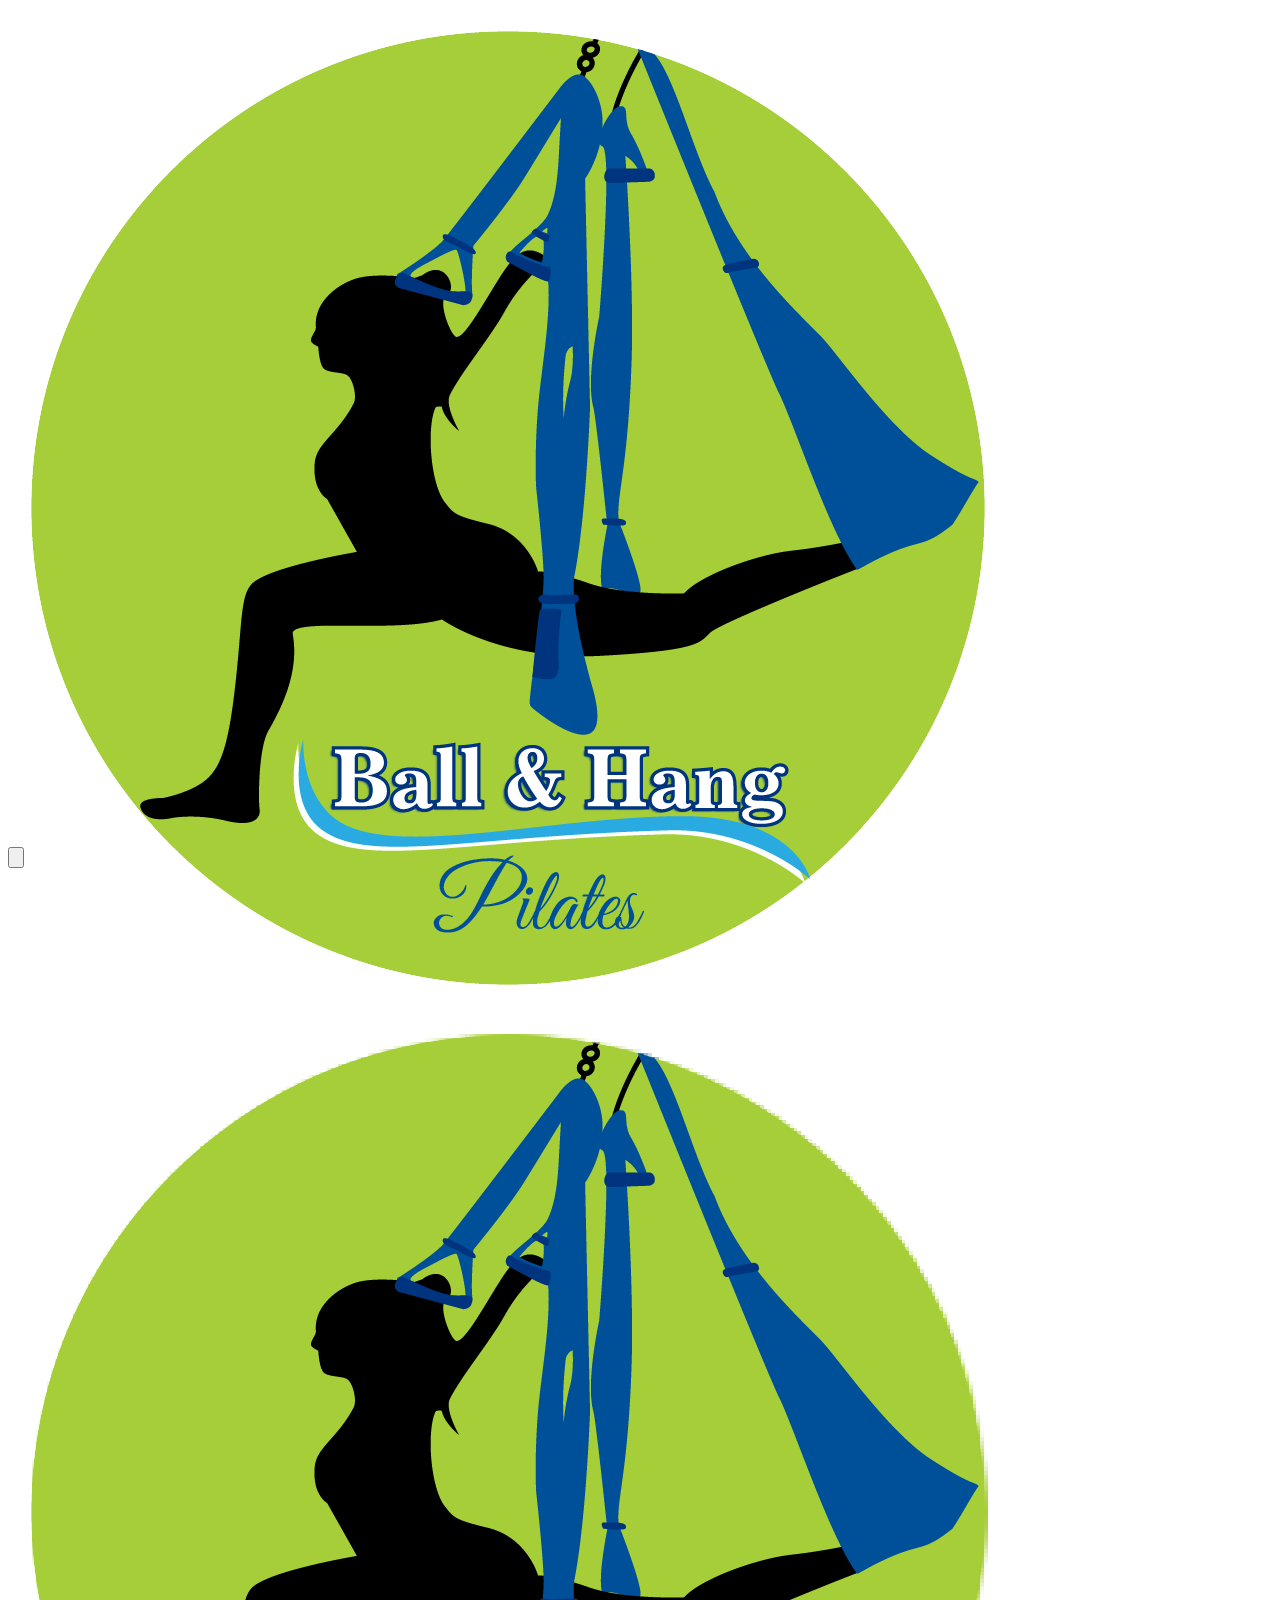
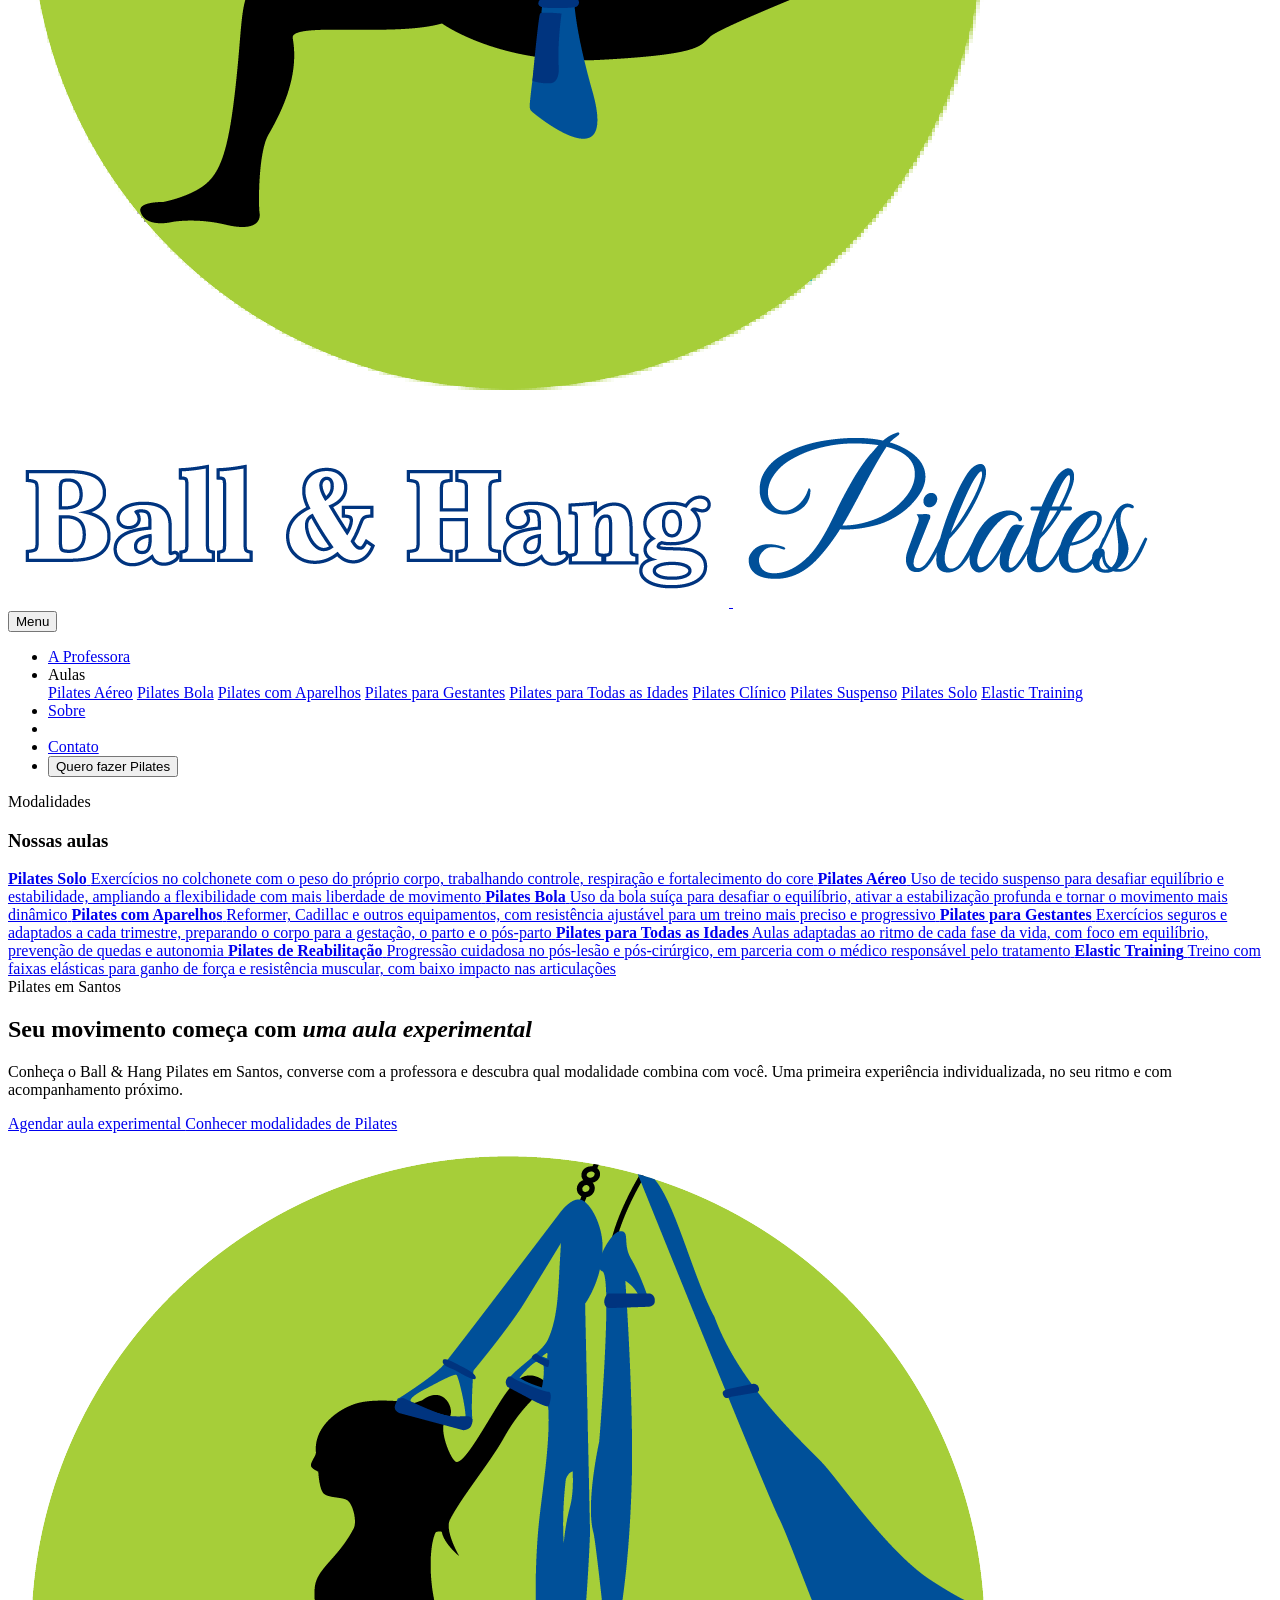
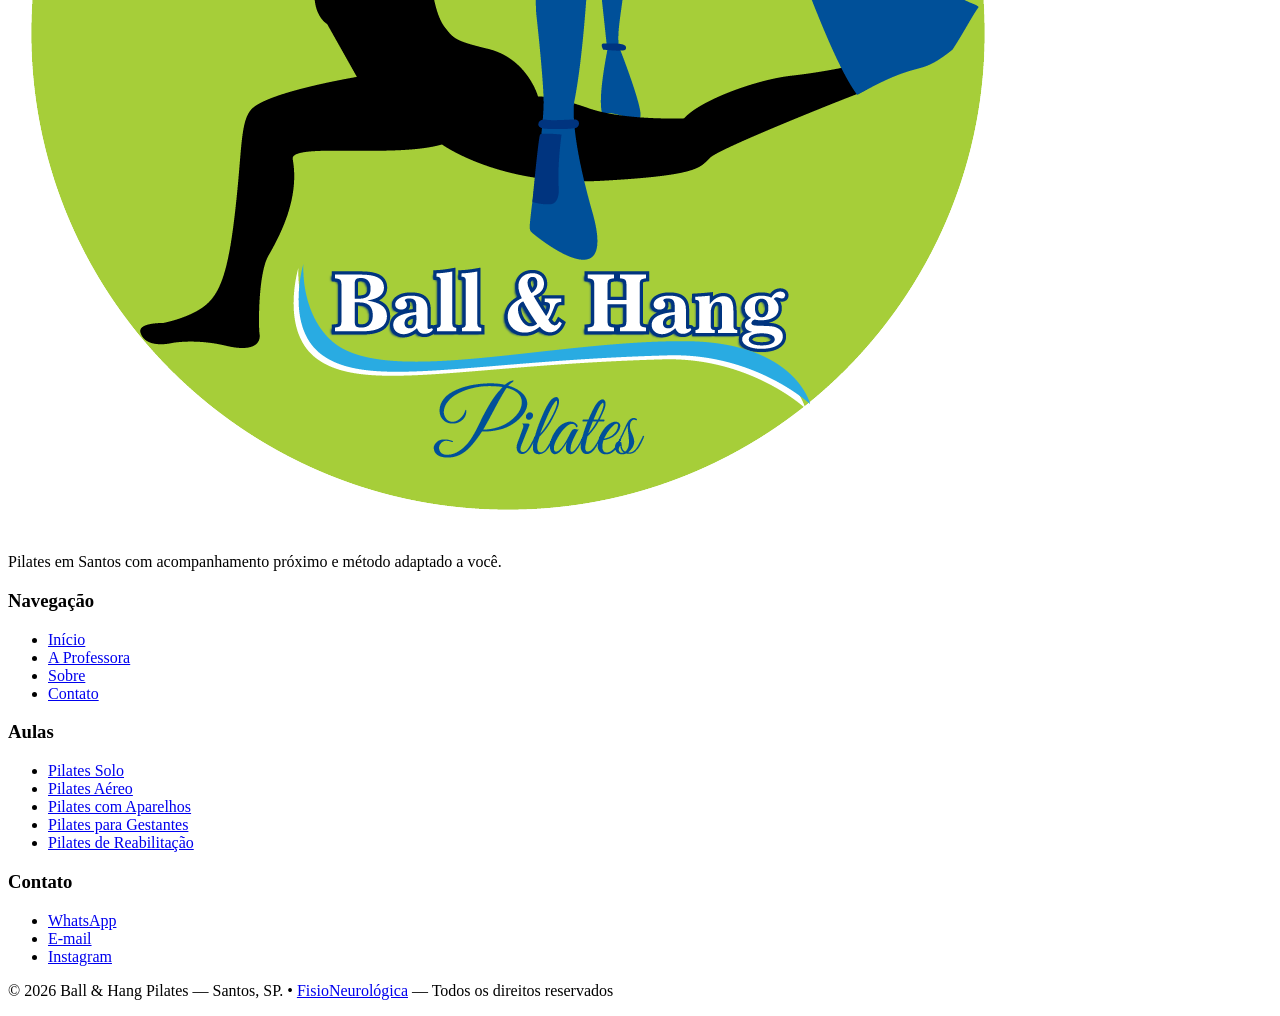
==== commit 9a2cf5e3: "corrigido o link do css no github" ====
--- a/aulas/index.html
+++ b/aulas/index.html
@@ -25,7 +25,7 @@
     <meta property="og:image" content="https://ballandhangpilates.com.br/assets/ballandhang-thumb.png">
     <meta name="twitter:card" content="summary_large_image">
 
-    <link rel="stylesheet" href="/style.css">
+    <link rel="stylesheet" href="/site-ballhang/aulas/style.css">
 
     <script type="application/ld+json">
     {
@@ -259,4 +259,4 @@
     <script src="/script.js"></script>
 </body>
 
-</html>+</html>
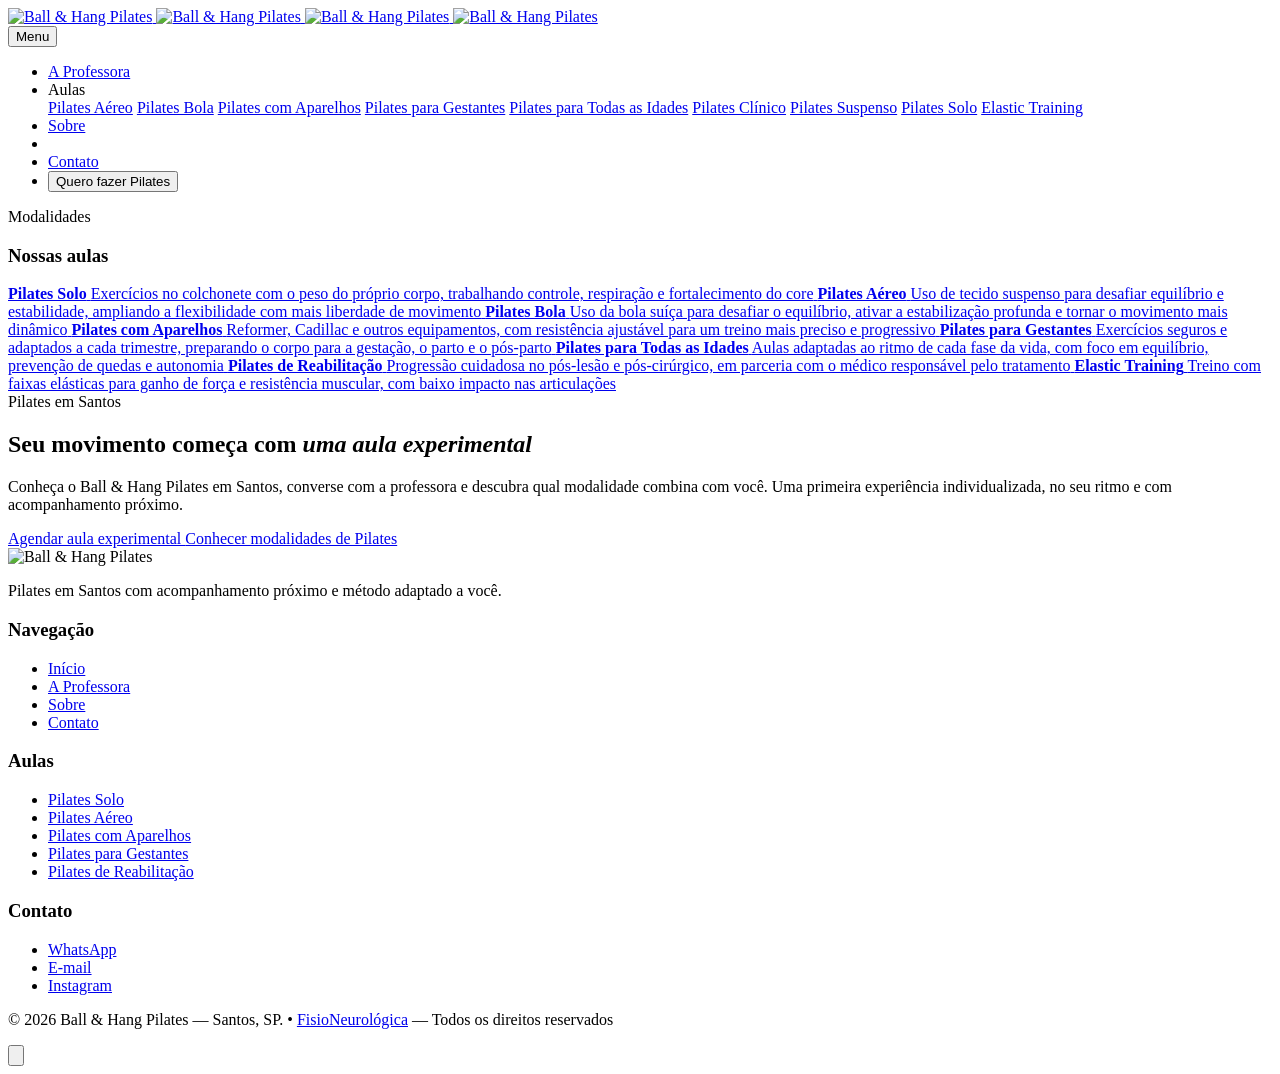
==== commit 87aaf944: "correção de links dos assets para o github Updated HTML structure and links for the Ball & Hang Pila" ====
--- a/aulas/index.html
+++ b/aulas/index.html
@@ -47,14 +47,14 @@
         <div class="nav-top">
 
             <a href="/" class="logo-center">
-                <img src="/assets/logo-vector-01.png" alt="Ball & Hang Pilates" class="logo-img-scrolled" />
-                <img src="/assets/logo-vector-02.png" alt="Ball & Hang Pilates" class="logo-img" />
+                <img src="/site-ballhang/assets/logo-vector-01.png" alt="Ball & Hang Pilates" class="logo-img-scrolled" />
+                <img src="/site-ballhang/assets/logo-vector-02.png" alt="Ball & Hang Pilates" class="logo-img" />
             </a>
             <a href="/" class="logo-text-one">
-                <img src="/assets/logo-text-1.png" alt="Ball & Hang Pilates" class="logo-text-img-1" />
+                <img src="/site-ballhang/assets/logo-text-1.png" alt="Ball & Hang Pilates" class="logo-text-img-1" />
             </a>
             <a href="/" class="logo-text-two">
-                <img src="/assets/logo-text-2.png" alt="Ball & Hang Pilates" class="logo-text-img-2" />
+                <img src="/site-ballhang/assets/logo-text-2.png" alt="Ball & Hang Pilates" class="logo-text-img-2" />
             </a>
         </div>
 
@@ -69,9 +69,9 @@
             </button>
 
             <ul class="menu" id="mobile-menu">
-                <!-- <li class="nav-item"><a href="/">Início</a></li> -->
-
-                <li class="nav-item"><a href="/dra-cristiane/">A Professora</a></li>
+                <!-- <li class="nav-item"><a href="/site-ballhang/">Início</a></li> -->
+
+                <li class="nav-item"><a href="/site-ballhang/dra-cristiane/">A Professora</a></li>
 
                 <li class="nav-item has-dropdown">
                     <a class="dropdown-toggle" aria-expanded="false">
@@ -79,15 +79,15 @@
                     </a>
 
                     <div class="dropdown dropdown-menu">
-                        <a href="/aulas/pilates-aereo/">Pilates Aéreo</a>
-                        <a href="/aulas/pilates-bola/">Pilates Bola</a>
-                        <a href="/aulas/pilates-aparelhos/">Pilates com Aparelhos</a>
-                        <a href="/aulas/pilates-gestantes/">Pilates para Gestantes</a>
-                        <a href="/aulas/pilates-idades/">Pilates para Todas as Idades</a>
-                        <a href="/aulas/pilates-clinico/">Pilates Clínico</a>
-                        <a href="/aulas/pilates-suspenso/">Pilates Suspenso</a>
-                        <a href="/aulas/pilates-solo/">Pilates Solo</a>
-                        <a href="/aulas/elastic-training/">Elastic Training</a>
+                        <a href="/site-ballhang/aulas/pilates-aereo/">Pilates Aéreo</a>
+                        <a href="/site-ballhang/aulas/pilates-bola/">Pilates Bola</a>
+                        <a href="/site-ballhang/aulas/pilates-aparelhos/">Pilates com Aparelhos</a>
+                        <a href="/site-ballhang/aulas/pilates-gestantes/">Pilates para Gestantes</a>
+                        <a href="/site-ballhang/aulas/pilates-idades/">Pilates para Todas as Idades</a>
+                        <a href="/site-ballhang/aulas/pilates-clinico/">Pilates Clínico</a>
+                        <a href="/site-ballhang/aulas/pilates-suspenso/">Pilates Suspenso</a>
+                        <a href="/site-ballhang/aulas/pilates-solo/">Pilates Solo</a>
+                        <a href="/site-ballhang/aulas/elastic-training/">Elastic Training</a>
                     </div>
                 </li>
 
@@ -121,42 +121,42 @@
                     <span class="beneficios-card-eyebrow">Modalidades</span>
                     <h3>Nossas aulas</h3>
 
-                    <a href="/aulas/pilates-solo/" class="aula-item">
+                    <a href="/site-ballhang/aulas/pilates-solo/" class="aula-item">
                         <strong>Pilates Solo</strong>
                         <span>Exercícios no colchonete com o peso do próprio corpo, trabalhando controle, respiração e fortalecimento do core</span>
                     </a>
 
-                    <a href="/aulas/pilates-aereo/" class="aula-item">
+                    <a href="/site-ballhang/aulas/pilates-aereo/" class="aula-item">
                         <strong>Pilates Aéreo</strong>
                         <span>Uso de tecido suspenso para desafiar equilíbrio e estabilidade, ampliando a flexibilidade com mais liberdade de movimento</span>
                     </a>
 
-                    <a href="/aulas/pilates-bola/" class="aula-item">
+                    <a href="/site-ballhang/aulas/pilates-bola/" class="aula-item">
                         <strong>Pilates Bola</strong>
                         <span>Uso da bola suíça para desafiar o equilíbrio, ativar a estabilização profunda e tornar o movimento mais dinâmico</span>
                     </a>
 
-                    <a href="/aulas/pilates-aparelhos/" class="aula-item">
+                    <a href="/site-ballhang/aulas/pilates-aparelhos/" class="aula-item">
                         <strong>Pilates com Aparelhos</strong>
                         <span>Reformer, Cadillac e outros equipamentos, com resistência ajustável para um treino mais preciso e progressivo</span>
                     </a>
 
-                    <a href="/aulas/pilates-gestantes/" class="aula-item">
+                    <a href="/site-ballhang/aulas/pilates-gestantes/" class="aula-item">
                         <strong>Pilates para Gestantes</strong>
                         <span>Exercícios seguros e adaptados a cada trimestre, preparando o corpo para a gestação, o parto e o pós-parto</span>
                     </a>
 
-                    <a href="/aulas/pilates-idades/" class="aula-item">
+                    <a href="/site-ballhang/aulas/pilates-idades/" class="aula-item">
                         <strong>Pilates para Todas as Idades</strong>
                         <span>Aulas adaptadas ao ritmo de cada fase da vida, com foco em equilíbrio, prevenção de quedas e autonomia</span>
                     </a>
 
-                    <a href="/aulas/pilates-clinico/" class="aula-item">
+                    <a href="/site-ballhang/aulas/pilates-clinico/" class="aula-item">
                         <strong>Pilates de Reabilitação</strong>
                         <span>Progressão cuidadosa no pós-lesão e pós-cirúrgico, em parceria com o médico responsável pelo tratamento</span>
                     </a>
 
-                    <a href="/aulas/elastic-training/" class="aula-item">
+                    <a href="/site-ballhang/aulas/elastic-training/" class="aula-item">
                         <strong>Elastic Training</strong>
                         <span>Treino com faixas elásticas para ganho de força e resistência muscular, com baixo impacto nas articulações</span>
                     </a>
@@ -188,7 +188,7 @@
                         Agendar aula experimental
                     </a>
 
-                    <a href="/aulas/" class="ver-todas-link">
+                    <a href="/site-ballhang/aulas/" class="ver-todas-link">
                         Conhecer modalidades de Pilates
                     </a>
                 </div>
@@ -206,28 +206,28 @@
             <div class="content-wrapper footer-wrapper">
 
                 <div class="footer-col footer-brand">
-                    <img src="/assets/logo-vector-01.png" alt="Ball & Hang Pilates" class="footer-logo" />
+                    <img src="/site-ballhang/assets/logo-vector-01.png" alt="Ball & Hang Pilates" class="footer-logo" />
                     <p>Pilates em Santos com acompanhamento próximo e método adaptado a você.</p>
                 </div>
 
                 <div class="footer-col">
                     <h3>Navegação</h3>
                     <ul>
-                        <li><a href="/">Início</a></li>
-                        <li><a href="/professora/">A Professora</a></li>
-                        <li><a href="/sobre/">Sobre</a></li>
-                        <li><a href="/contato/">Contato</a></li>
+                        <li><a href="/site-ballhang/">Início</a></li>
+                        <li><a href="/site-ballhang/professora/">A Professora</a></li>
+                        <li><a href="/site-ballhang/sobre/">Sobre</a></li>
+                        <li><a href="/site-ballhang/contato/">Contato</a></li>
                     </ul>
                 </div>
 
                 <div class="footer-col">
                     <h3>Aulas</h3>
                     <ul>
-                        <li><a href="/aulas/pilates-solo/">Pilates Solo</a></li>
-                        <li><a href="/aulas/pilates-aereo/">Pilates Aéreo</a></li>
-                        <li><a href="/aulas/pilates-aparelhos/">Pilates com Aparelhos</a></li>
-                        <li><a href="/aulas/pilates-gestantes/">Pilates para Gestantes</a></li>
-                        <li><a href="/aulas/pilates-reabilitacao/">Pilates de Reabilitação</a></li>
+                        <li><a href="/site-ballhang/aulas/pilates-solo/">Pilates Solo</a></li>
+                        <li><a href="/site-ballhang/aulas/pilates-aereo/">Pilates Aéreo</a></li>
+                        <li><a href="/site-ballhang/aulas/pilates-aparelhos/">Pilates com Aparelhos</a></li>
+                        <li><a href="/site-ballhang/aulas/pilates-gestantes/">Pilates para Gestantes</a></li>
+                        <li><a href="/site-ballhang/aulas/pilates-reabilitacao/">Pilates de Reabilitação</a></li>
                     </ul>
                 </div>
 
@@ -256,7 +256,7 @@
     </div>
 
 
-    <script src="/script.js"></script>
+    <script src="/site-ballhang/aulas/script.js"></script>
 </body>
 
 </html>
